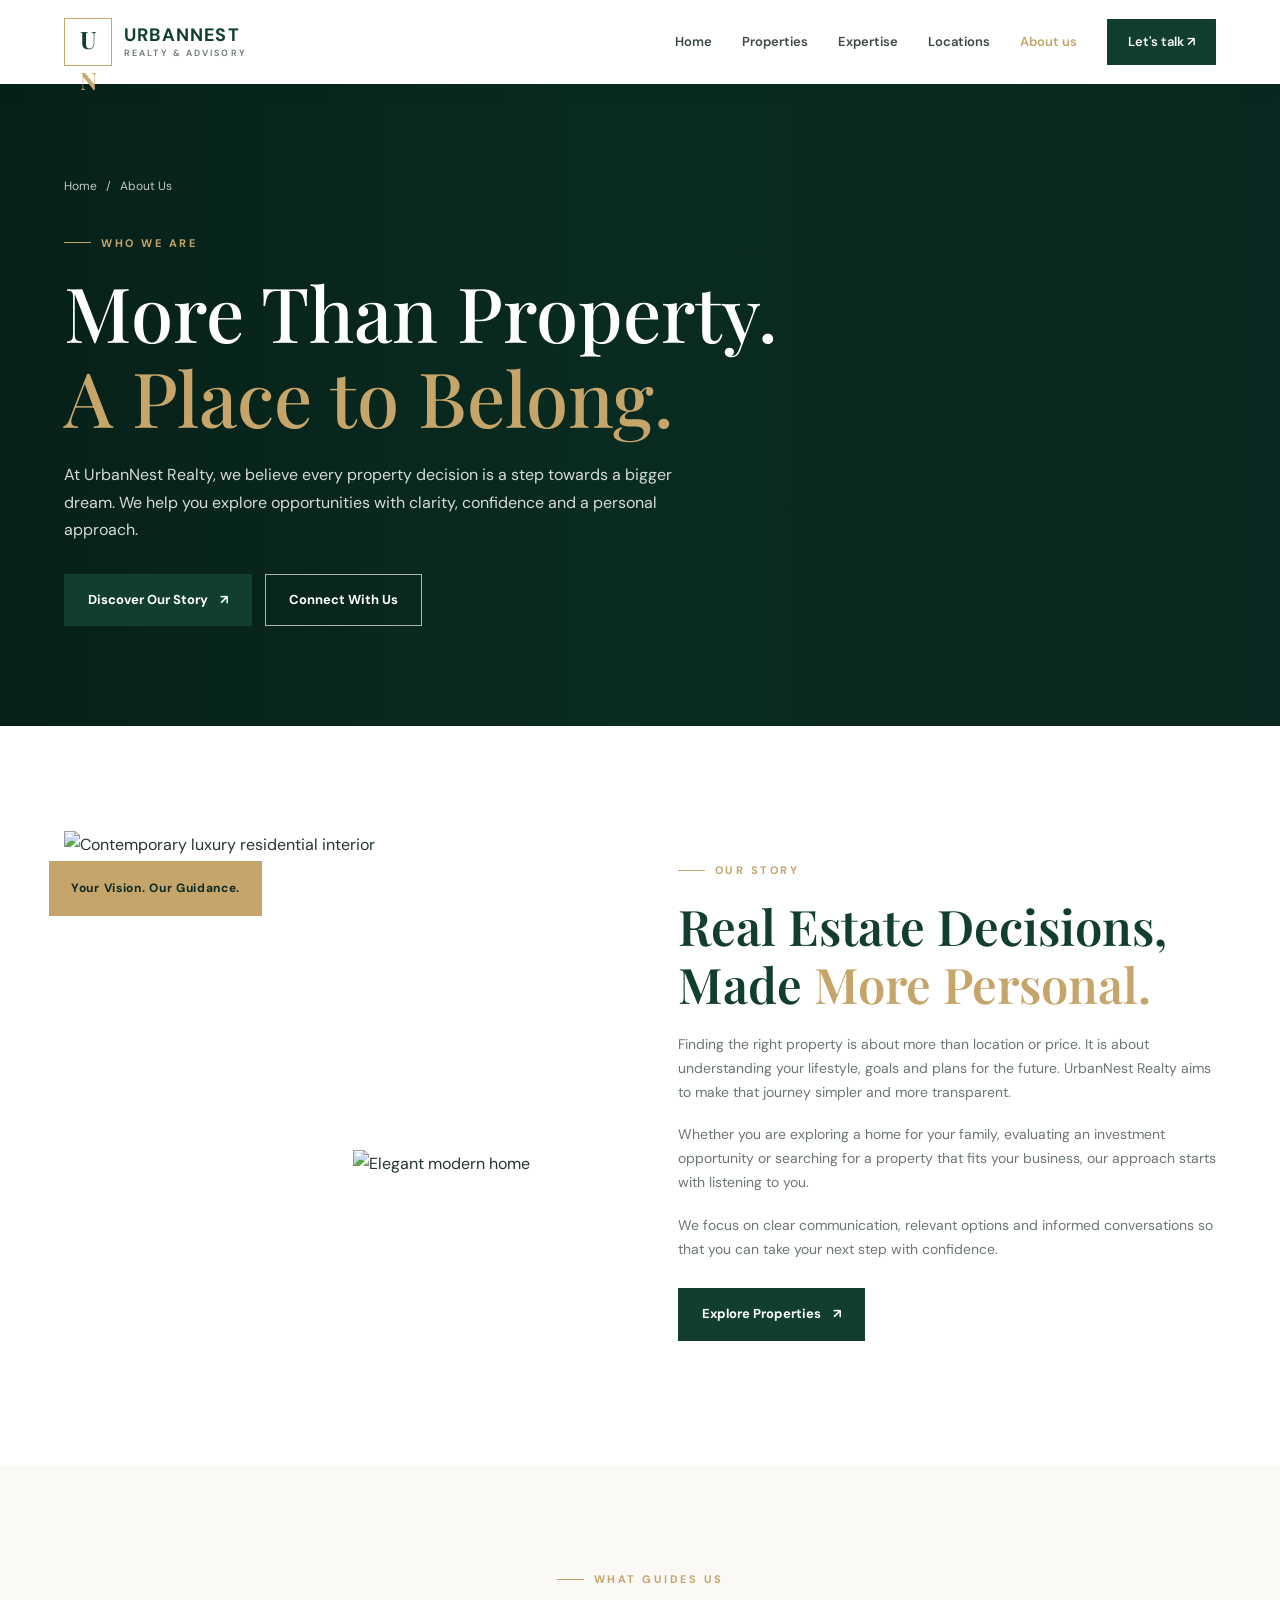
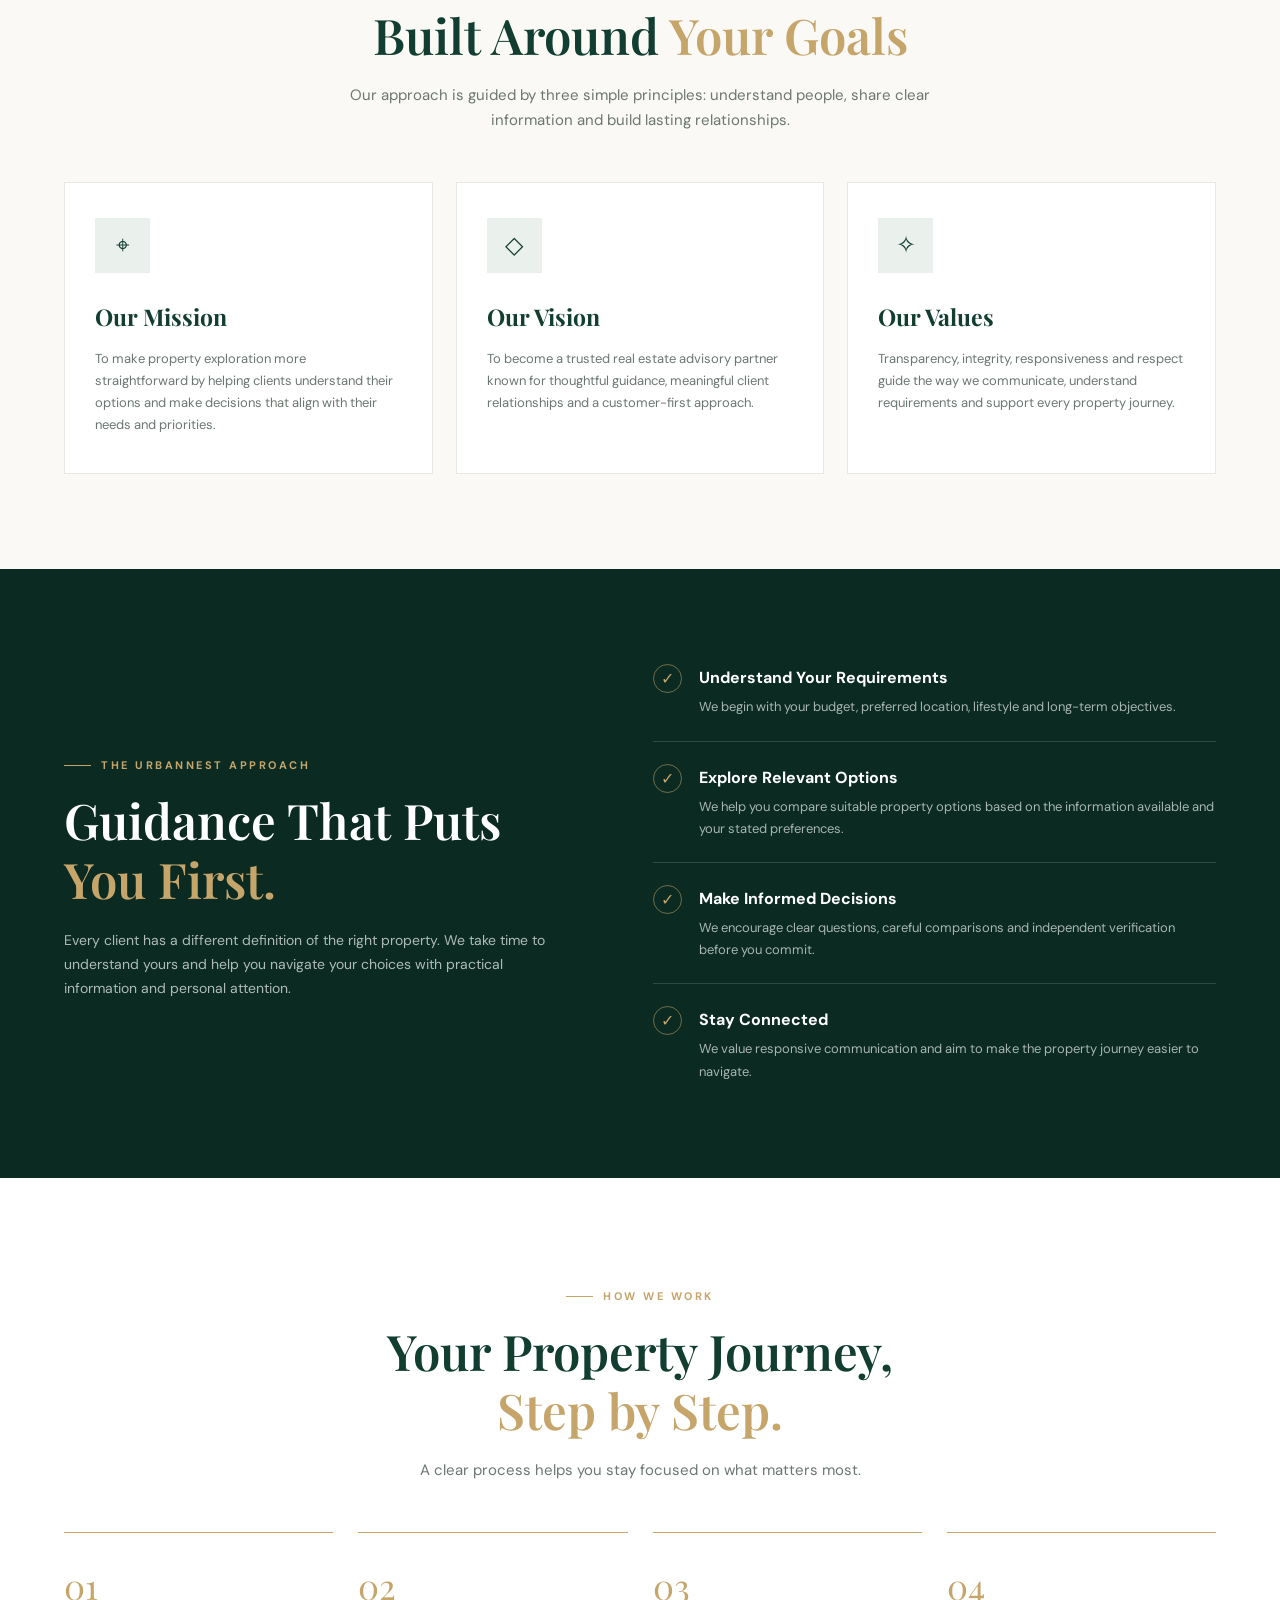
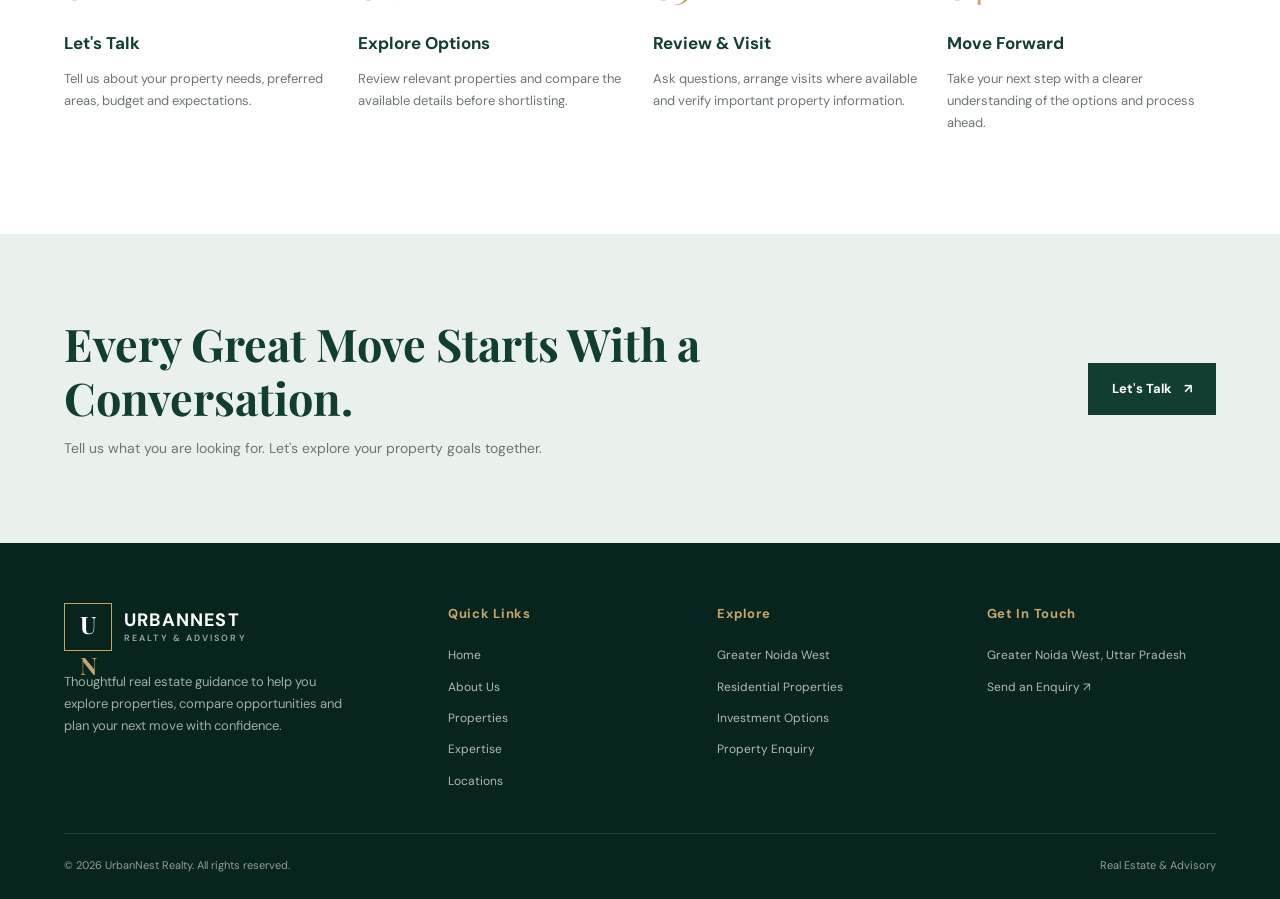
==== about.html @ 60eda549 "Initial commit" ====
<!DOCTYPE html>
<html lang="en">
<head>
  <meta charset="UTF-8">
  <meta name="viewport" content="width=device-width, initial-scale=1.0">
  <meta name="description" content="Discover UrbanNest Realty, your real estate and property advisory partner in Greater Noida West and nearby locations.">
  <title>About Us | UrbanNest Realty</title>

  <link rel="preconnect" href="https://fonts.googleapis.com">
  <link rel="preconnect" href="https://fonts.gstatic.com" crossorigin>
  <link href="https://fonts.googleapis.com/css2?family=DM+Sans:wght@400;500;600;700&family=Playfair+Display:wght@500;600;700&display=swap" rel="stylesheet">

  <style>
    :root {
      --green: #123e32;
      --green-dark: #0a2a22;
      --green-light: #eaf1ed;
      --gold: #c6a56b;
      --cream: #faf9f5;
      --white: #fff;
      --text: #25352f;
      --muted: #6c7771;
      --border: #e6e8e2;
    }

    * {
      margin: 0;
      padding: 0;
      box-sizing: border-box;
    }

    html {
      scroll-behavior: smooth;
      scroll-padding-top: 90px;
    }

    body {
      font-family: "DM Sans", sans-serif;
      color: var(--text);
      background: var(--white);
      line-height: 1.7;
    }

    a {
      color: inherit;
      text-decoration: none;
    }

    button {
      font: inherit;
    }

    img {
      display: block;
      width: 100%;
      object-fit: cover;
    }

    .container {
      width: min(1180px, 90%);
      margin: auto;
    }

    /* NAVBAR */
    .header {
      height: 84px;
      padding: 0 5%;
      display: flex;
      justify-content: space-between;
      align-items: center;
      background: var(--white);
      position: sticky;
      top: 0;
      z-index: 1000;
      box-shadow: 0 3px 22px rgba(12, 39, 30, 0.06);
    }

    .brand {
      display: flex;
      align-items: center;
      gap: 12px;
      flex-shrink: 0;
    }

    .brand-symbol {
      width: 48px;
      height: 48px;
      display: grid;
      place-items: center;
      border: 1.5px solid var(--gold);
      color: var(--green);
      font-family: "Playfair Display", serif;
      font-size: 24px;
      font-weight: 700;
      position: relative;
    }

    .brand-symbol span {
      color: var(--gold);
    }

    .brand-name {
      color: var(--green);
      font-weight: 700;
      font-size: 18px;
      letter-spacing: 1.2px;
      line-height: 1.3;
    }

    .brand-name small {
      display: block;
      font-size: 9px;
      letter-spacing: 2.1px;
      font-weight: 600;
      color: var(--muted);
    }

    .nav {
      display: flex;
      align-items: center;
      gap: 30px;
    }

    .nav > a {
      font-size: 13px;
      font-weight: 600;
      color: #3c4943;
      transition: color .25s ease;
    }

    .nav > a:hover,
    .nav > a.active {
      color: var(--gold);
    }

    .nav .nav-cta {
      background: var(--green);
      color: var(--white);
      padding: 12px 21px;
      transition: background .25s ease;
    }

    .nav .nav-cta:hover {
      background: var(--green-dark);
      color: var(--white);
    }

    .menu-toggle {
      display: none;
      border: 0;
      background: none;
      color: var(--green);
      font-size: 28px;
      cursor: pointer;
    }

    /* COMMON */
    .eyebrow {
      display: inline-flex;
      align-items: center;
      gap: 10px;
      color: var(--gold);
      font-size: 11px;
      letter-spacing: 2.5px;
      font-weight: 700;
      text-transform: uppercase;
      margin-bottom: 17px;
    }

    .eyebrow::before {
      content: "";
      width: 27px;
      height: 1px;
      background: var(--gold);
    }

    .section-heading {
      font-family: "Playfair Display", serif;
      font-size: clamp(32px, 4vw, 49px);
      line-height: 1.2;
      font-weight: 600;
      color: var(--green);
    }

    .section-description {
      color: var(--muted);
      font-size: 15px;
      max-width: 610px;
      margin-top: 18px;
    }

    .gold-text {
      color: var(--gold);
    }

    .btn {
      display: inline-flex;
      justify-content: center;
      align-items: center;
      gap: 12px;
      padding: 14px 23px;
      background: var(--green);
      color: var(--white);
      font-size: 13px;
      font-weight: 700;
      border: 1px solid var(--green);
      transition: .25s ease;
    }

    .btn:hover {
      background: var(--green-dark);
      transform: translateY(-2px);
    }

    .btn-outline {
      background: transparent;
      color: var(--white);
      border-color: rgba(255,255,255,.65);
    }

    .btn-outline:hover {
      background: var(--white);
      color: var(--green);
    }

    /* HERO */
    .about-hero {
      min-height: 490px;
      display: flex;
      align-items: center;
      position: relative;
      isolation: isolate;
      color: var(--white);
      background: var(--green-dark);
      overflow: hidden;
    }

    .about-hero::before {
      content: "";
      position: absolute;
      inset: 0;
      z-index: -2;
      background-image: url("https://images.unsplash.com/photo-1600607687939-ce8a6c25118c?auto=format&fit=crop&w=2000&q=85");
      background-position: center 52%;
      background-size: cover;
    }

    .about-hero::after {
      content: "";
      position: absolute;
      inset: 0;
      z-index: -1;
      background: linear-gradient(90deg, rgba(6,32,24,.94), rgba(9,43,32,.76) 48%, rgba(8,34,27,.27));
    }

    .hero-content {
      padding: 92px 0 100px;
      max-width: 760px;
    }

    .breadcrumbs {
      color: rgba(255,255,255,.75);
      font-size: 12px;
      margin-bottom: 28px;
    }

    .breadcrumbs a:hover {
      color: var(--gold);
    }

    .hero-content h1 {
      font-family: "Playfair Display", serif;
      font-size: clamp(43px, 6.3vw, 76px);
      line-height: 1.12;
      font-weight: 500;
      margin-bottom: 22px;
    }

    .hero-content p {
      max-width: 610px;
      color: rgba(255,255,255,.83);
      font-size: 16px;
      margin-bottom: 31px;
    }

    .hero-buttons {
      display: flex;
      flex-wrap: wrap;
      gap: 13px;
    }

    /* INTRO */
    .intro-section {
      padding: 105px 0;
    }

    .intro-grid {
      display: grid;
      grid-template-columns: 1fr 1fr;
      align-items: center;
      gap: 75px;
    }

    .intro-images {
      position: relative;
      padding: 0 38px 40px 0;
    }

    .intro-main-image {
      height: 490px;
      object-fit: cover;
    }

    .intro-small-image {
      position: absolute;
      right: 0;
      bottom: 0;
      width: 48%;
      height: 220px;
      border: 9px solid var(--white);
      object-fit: cover;
    }

    .image-label {
      position: absolute;
      top: 30px;
      left: -15px;
      padding: 17px 22px;
      background: var(--gold);
      color: var(--green-dark);
      font-size: 12px;
      font-weight: 700;
      letter-spacing: .7px;
    }

    .intro-copy p {
      margin-top: 19px;
      font-size: 14px;
      color: var(--muted);
    }

    .intro-copy .btn {
      margin-top: 27px;
    }

    /* VALUES */
    .values-section {
      padding: 95px 0;
      background: var(--cream);
    }

    .center-heading {
      text-align: center;
      max-width: 700px;
      margin: 0 auto 48px;
    }

    .center-heading .section-description {
      margin-left: auto;
      margin-right: auto;
    }

    .values-grid {
      display: grid;
      grid-template-columns: repeat(3, 1fr);
      gap: 23px;
    }

    .value-card {
      padding: 35px 30px 37px;
      background: var(--white);
      border: 1px solid var(--border);
      transition: transform .3s, box-shadow .3s;
    }

    .value-card:hover {
      transform: translateY(-6px);
      box-shadow: 0 15px 35px rgba(15,54,39,.08);
    }

    .value-icon {
      width: 55px;
      height: 55px;
      display: grid;
      place-items: center;
      background: var(--green-light);
      color: var(--green);
      font-size: 24px;
      margin-bottom: 24px;
    }

    .value-card h3 {
      font-family: "Playfair Display", serif;
      font-size: 23px;
      color: var(--green);
      margin-bottom: 12px;
    }

    .value-card p {
      color: var(--muted);
      font-size: 13px;
    }

    /* DARK FEATURE */
    .promise-section {
      background: var(--green-dark);
      color: var(--white);
      padding: 95px 0;
    }

    .promise-grid {
      display: grid;
      grid-template-columns: .95fr 1.05fr;
      gap: 80px;
      align-items: center;
    }

    .promise-copy .section-heading {
      color: var(--white);
    }

    .promise-copy > p {
      color: rgba(255,255,255,.68);
      font-size: 14px;
      margin-top: 20px;
    }

    .promise-list {
      display: grid;
      gap: 22px;
    }

    .promise-item {
      display: flex;
      align-items: flex-start;
      gap: 17px;
      padding-bottom: 22px;
      border-bottom: 1px solid rgba(255,255,255,.15);
    }

    .promise-item:last-child {
      border-bottom: 0;
      padding-bottom: 0;
    }

    .check {
      flex-shrink: 0;
      width: 29px;
      height: 29px;
      display: grid;
      place-items: center;
      color: var(--gold);
      border: 1px solid rgba(198,165,107,.55);
      border-radius: 50%;
    }

    .promise-item h3 {
      font-size: 16px;
      margin-bottom: 5px;
    }

    .promise-item p {
      font-size: 13px;
      color: rgba(255,255,255,.65);
    }

    /* PROCESS */
    .process-section {
      padding: 100px 0;
    }

    .process-grid {
      display: grid;
      grid-template-columns: repeat(4, 1fr);
      gap: 25px;
      margin-top: 45px;
    }

    .process-card {
      padding-top: 23px;
      border-top: 1px solid var(--gold);
    }

    .process-number {
      font-family: "Playfair Display", serif;
      font-size: 35px;
      color: var(--gold);
      margin-bottom: 14px;
    }

    .process-card h3 {
      color: var(--green);
      font-size: 17px;
      margin-bottom: 10px;
    }

    .process-card p {
      color: var(--muted);
      font-size: 13px;
    }

    /* CTA */
    .contact-cta {
      padding: 82px 0;
      background: var(--green-light);
    }

    .cta-inner {
      display: flex;
      justify-content: space-between;
      align-items: center;
      gap: 35px;
    }

    .cta-inner h2 {
      font-family: "Playfair Display", serif;
      color: var(--green);
      font-size: clamp(30px, 4vw, 45px);
      line-height: 1.2;
      max-width: 680px;
    }

    .cta-inner p {
      margin-top: 13px;
      font-size: 14px;
      color: var(--muted);
    }

    .cta-inner .btn {
      flex-shrink: 0;
    }

    /* FOOTER */
    .footer {
      padding: 60px 0 24px;
      background: #08251d;
      color: var(--white);
    }

    .footer-grid {
      display: grid;
      grid-template-columns: 1.5fr 1fr 1fr 1fr;
      gap: 40px;
      padding-bottom: 42px;
    }

    .footer .brand-name {
      color: var(--white);
    }

    .footer .brand-name small {
      color: rgba(255,255,255,.6);
    }

    .footer-about {
      margin-top: 20px;
      max-width: 290px;
      color: rgba(255,255,255,.62);
      font-size: 13px;
    }

    .footer h3 {
      color: var(--gold);
      font-size: 13px;
      margin-bottom: 20px;
      letter-spacing: .7px;
    }

    .footer-links {
      display: grid;
      gap: 11px;
    }

    .footer-links a,
    .footer-links p {
      color: rgba(255,255,255,.68);
      font-size: 12px;
      overflow-wrap: anywhere;
    }

    .footer-links a:hover {
      color: var(--gold);
    }

    .footer-bottom {
      display: flex;
      justify-content: space-between;
      gap: 20px;
      padding-top: 22px;
      border-top: 1px solid rgba(255,255,255,.13);
      color: rgba(255,255,255,.55);
      font-size: 11px;
    }

    /* RESPONSIVE */
    @media (max-width: 1000px) {
      .nav {
        gap: 17px;
      }

      .nav > a {
        font-size: 12px;
      }

      .intro-grid,
      .promise-grid {
        gap: 40px;
      }

      .footer-grid {
        grid-template-columns: repeat(2, 1fr);
      }
    }

    @media (max-width: 760px) {
      .header {
        height: 74px;
        padding: 0 5%;
      }

      .brand-symbol {
        width: 42px;
        height: 42px;
        font-size: 21px;
      }

      .brand-name {
        font-size: 15px;
      }

      .brand-name small {
        font-size: 8px;
        letter-spacing: 1.5px;
      }

      .menu-toggle {
        display: block;
      }

      .nav {
        position: absolute;
        top: 74px;
        left: 0;
        right: 0;
        display: none;
        flex-direction: column;
        align-items: stretch;
        gap: 0;
        padding: 12px 5% 22px;
        background: var(--white);
        box-shadow: 0 12px 20px rgba(0,0,0,.08);
      }

      .nav.open {
        display: flex;
      }

      .nav > a {
        padding: 13px 5px;
        font-size: 14px;
        border-bottom: 1px solid var(--border);
      }

      .nav .nav-cta {
        text-align: center;
        margin-top: 13px;
        border: 0;
      }

      .about-hero {
        min-height: 440px;
      }

      .hero-content {
        padding: 75px 0;
      }

      .hero-content p {
        font-size: 14px;
      }

      .intro-section,
      .values-section,
      .process-section {
        padding: 70px 0;
      }

      .intro-grid,
      .promise-grid {
        grid-template-columns: 1fr;
      }

      .intro-grid {
        gap: 42px;
      }

      .intro-images {
        padding-left: 15px;
      }

      .intro-main-image {
        height: 370px;
      }

      .intro-small-image {
        height: 155px;
        border-width: 6px;
      }

      .image-label {
        left: 0;
      }

      .values-grid {
        grid-template-columns: 1fr;
      }

      .value-card {
        padding: 28px;
      }

      .promise-section {
        padding: 70px 0;
      }

      .promise-grid {
        gap: 40px;
      }

      .process-grid {
        grid-template-columns: repeat(2, 1fr);
        gap: 32px 20px;
      }

      .contact-cta {
        padding: 65px 0;
      }

      .cta-inner {
        align-items: flex-start;
        flex-direction: column;
      }

      .footer-grid {
        gap: 35px 22px;
      }
    }

    @media (max-width: 450px) {
      .container {
        width: 90%;
      }

      .hero-content h1 {
        font-size: 43px;
      }

      .hero-buttons {
        flex-direction: column;
        align-items: stretch;
      }

      .process-grid {
        grid-template-columns: 1fr;
      }

      .footer-grid {
        grid-template-columns: 1fr;
      }

      .footer-bottom {
        flex-direction: column;
      }
    }
  </style>
</head>

<body>

  <!-- NAVBAR -->
  <header class="header">
    <a href="index.html#home" class="brand" aria-label="UrbanNest Realty home">
      <span class="brand-symbol">U<span>N</span></span>
      <span class="brand-name">
        URBANNEST
        <small>REALTY &amp; ADVISORY</small>
      </span>
    </a>

    <button class="menu-toggle" id="menuToggle"
      aria-label="Toggle navigation"
      aria-expanded="false"
      aria-controls="nav">☰</button>

    <nav class="nav" id="nav">
      <a href="index.html#home">Home</a>
      <a href="properties.html">Properties</a>
      <a href="expertise.html">Expertise</a>
      <a href="locations.html">Locations</a>
      <a href="about.html" class="active">About us</a>
      <a class="nav-cta" href="index.html#contact">Let's talk ↗</a>
    </nav>
  </header>

  <main>
    <!-- HERO -->
    <section class="about-hero">
      <div class="container">
        <div class="hero-content">
          <div class="breadcrumbs">
            <a href="index.html">Home</a> &nbsp; / &nbsp; About Us
          </div>

          <span class="eyebrow">Who We Are</span>

          <h1>More Than Property.<br>
            <span class="gold-text">A Place to Belong.</span>
          </h1>

          <p>
            At UrbanNest Realty, we believe every property decision is
            a step towards a bigger dream. We help you explore opportunities
            with clarity, confidence and a personal approach.
          </p>

          <div class="hero-buttons">
            <a href="#our-story" class="btn">
              Discover Our Story <span>↗</span>
            </a>
            <a href="index.html#contact" class="btn btn-outline">
              Connect With Us
            </a>
          </div>
        </div>
      </div>
    </section>

    <!-- ABOUT INTRO -->
    <section class="intro-section" id="our-story">
      <div class="container intro-grid">
        <div class="intro-images">
          <img class="intro-main-image"
            src="https://images.unsplash.com/photo-1600607687920-4e2a09cf159d?auto=format&fit=crop&w=1000&q=85"
            alt="Contemporary luxury residential interior"
            loading="lazy">

          <img class="intro-small-image"
            src="https://images.unsplash.com/photo-1600566753086-00f18fb6b3ea?auto=format&fit=crop&w=650&q=85"
            alt="Elegant modern home"
            loading="lazy">

          <div class="image-label">Your Vision. Our Guidance.</div>
        </div>

        <div class="intro-copy">
          <span class="eyebrow">Our Story</span>
          <h2 class="section-heading">
            Real Estate Decisions,<br>
            Made <span class="gold-text">More Personal.</span>
          </h2>

          <p>
            Finding the right property is about more than location or price.
            It is about understanding your lifestyle, goals and plans for the
            future. UrbanNest Realty aims to make that journey simpler and
            more transparent.
          </p>

          <p>
            Whether you are exploring a home for your family, evaluating an
            investment opportunity or searching for a property that fits your
            business, our approach starts with listening to you.
          </p>

          <p>
            We focus on clear communication, relevant options and informed
            conversations so that you can take your next step with confidence.
          </p>

          <a href="properties.html" class="btn">
            Explore Properties <span>↗</span>
          </a>
        </div>
      </div>
    </section>

    <!-- MISSION / VISION / VALUES -->
    <section class="values-section">
      <div class="container">
        <div class="center-heading">
          <span class="eyebrow">What Guides Us</span>
          <h2 class="section-heading">
            Built Around <span class="gold-text">Your Goals</span>
          </h2>
          <p class="section-description">
            Our approach is guided by three simple principles: understand
            people, share clear information and build lasting relationships.
          </p>
        </div>

        <div class="values-grid">
          <article class="value-card">
            <div class="value-icon">⌖</div>
            <h3>Our Mission</h3>
            <p>
              To make property exploration more straightforward by helping
              clients understand their options and make decisions that align
              with their needs and priorities.
            </p>
          </article>

          <article class="value-card">
            <div class="value-icon">◇</div>
            <h3>Our Vision</h3>
            <p>
              To become a trusted real estate advisory partner known for
              thoughtful guidance, meaningful client relationships and
              a customer-first approach.
            </p>
          </article>

          <article class="value-card">
            <div class="value-icon">✧</div>
            <h3>Our Values</h3>
            <p>
              Transparency, integrity, responsiveness and respect guide
              the way we communicate, understand requirements and support
              every property journey.
            </p>
          </article>
        </div>
      </div>
    </section>

    <!-- OUR PROMISE -->
    <section class="promise-section">
      <div class="container promise-grid">
        <div class="promise-copy">
          <span class="eyebrow">The UrbanNest Approach</span>
          <h2 class="section-heading">
            Guidance That Puts <span class="gold-text">You First.</span>
          </h2>
          <p>
            Every client has a different definition of the right property.
            We take time to understand yours and help you navigate your
            choices with practical information and personal attention.
          </p>
        </div>

        <div class="promise-list">
          <div class="promise-item">
            <div class="check">✓</div>
            <div>
              <h3>Understand Your Requirements</h3>
              <p>
                We begin with your budget, preferred location, lifestyle
                and long-term objectives.
              </p>
            </div>
          </div>

          <div class="promise-item">
            <div class="check">✓</div>
            <div>
              <h3>Explore Relevant Options</h3>
              <p>
                We help you compare suitable property options based on
                the information available and your stated preferences.
              </p>
            </div>
          </div>

          <div class="promise-item">
            <div class="check">✓</div>
            <div>
              <h3>Make Informed Decisions</h3>
              <p>
                We encourage clear questions, careful comparisons and
                independent verification before you commit.
              </p>
            </div>
          </div>

          <div class="promise-item">
            <div class="check">✓</div>
            <div>
              <h3>Stay Connected</h3>
              <p>
                We value responsive communication and aim to make
                the property journey easier to navigate.
              </p>
            </div>
          </div>
        </div>
      </div>
    </section>

    <!-- OUR PROCESS -->
    <section class="process-section">
      <div class="container">
        <div class="center-heading">
          <span class="eyebrow">How We Work</span>
          <h2 class="section-heading">
            Your Property Journey,<br>
            <span class="gold-text">Step by Step.</span>
          </h2>
          <p class="section-description">
            A clear process helps you stay focused on what matters most.
          </p>
        </div>

        <div class="process-grid">
          <article class="process-card">
            <div class="process-number">01</div>
            <h3>Let's Talk</h3>
            <p>
              Tell us about your property needs, preferred areas,
              budget and expectations.
            </p>
          </article>

          <article class="process-card">
            <div class="process-number">02</div>
            <h3>Explore Options</h3>
            <p>
              Review relevant properties and compare the available
              details before shortlisting.
            </p>
          </article>

          <article class="process-card">
            <div class="process-number">03</div>
            <h3>Review &amp; Visit</h3>
            <p>
              Ask questions, arrange visits where available and verify
              important property information.
            </p>
          </article>

          <article class="process-card">
            <div class="process-number">04</div>
            <h3>Move Forward</h3>
            <p>
              Take your next step with a clearer understanding of the
              options and process ahead.
            </p>
          </article>
        </div>
      </div>
    </section>

    <!-- CONTACT CTA -->
    <section class="contact-cta">
      <div class="container cta-inner">
        <div>
          <h2>Every Great Move Starts With a Conversation.</h2>
          <p>
            Tell us what you are looking for. Let's explore your property
            goals together.
          </p>
        </div>

        <a href="index.html#contact" class="btn">
          Let's Talk <span>↗</span>
        </a>
      </div>
    </section>
  </main>

  <!-- FOOTER -->
  <footer class="footer">
    <div class="container">
      <div class="footer-grid">
        <div>
          <a href="index.html#home" class="brand">
            <span class="brand-symbol" style="color:#fff;">U<span>N</span></span>
            <span class="brand-name">
              URBANNEST
              <small>REALTY &amp; ADVISORY</small>
            </span>
          </a>

          <p class="footer-about">
            Thoughtful real estate guidance to help you explore properties,
            compare opportunities and plan your next move with confidence.
          </p>
        </div>

        <div>
          <h3>Quick Links</h3>
          <div class="footer-links">
            <a href="index.html#home">Home</a>
            <a href="about.html">About Us</a>
            <a href="properties.html">Properties</a>
            <a href="expertise.html">Expertise</a>
            <a href="locations.html">Locations</a>
          </div>
        </div>

        <div>
          <h3>Explore</h3>
          <div class="footer-links">
            <a href="locations.html">Greater Noida West</a>
            <a href="properties.html">Residential Properties</a>
            <a href="properties.html">Investment Options</a>
            <a href="index.html#contact">Property Enquiry</a>
          </div>
        </div>

        <div>
          <h3>Get In Touch</h3>
          <div class="footer-links">
            <p>Greater Noida West, Uttar Pradesh</p>
            <a href="index.html#contact">Send an Enquiry ↗</a>
          </div>
        </div>
      </div>

      <div class="footer-bottom">
        <p>© <span id="year"></span> UrbanNest Realty. All rights reserved.</p>
        <p>Real Estate &amp; Advisory</p>
      </div>
    </div>
  </footer>

  <script>
    // Mobile navigation
    const menuToggle = document.getElementById("menuToggle");
    const nav = document.getElementById("nav");

    menuToggle.addEventListener("click", function () {
      const isOpen = nav.classList.toggle("open");
      menuToggle.setAttribute("aria-expanded", String(isOpen));
      menuToggle.textContent = isOpen ? "✕" : "☰";
    });

    // Close menu after selecting a link
    nav.querySelectorAll("a").forEach(function (link) {
      link.addEventListener("click", function () {
        nav.classList.remove("open");
        menuToggle.setAttribute("aria-expanded", "false");
        menuToggle.textContent = "☰";
      });
    });

    // Current year
    document.getElementById("year").textContent = new Date().getFullYear();
  </script>

</body>
</html>
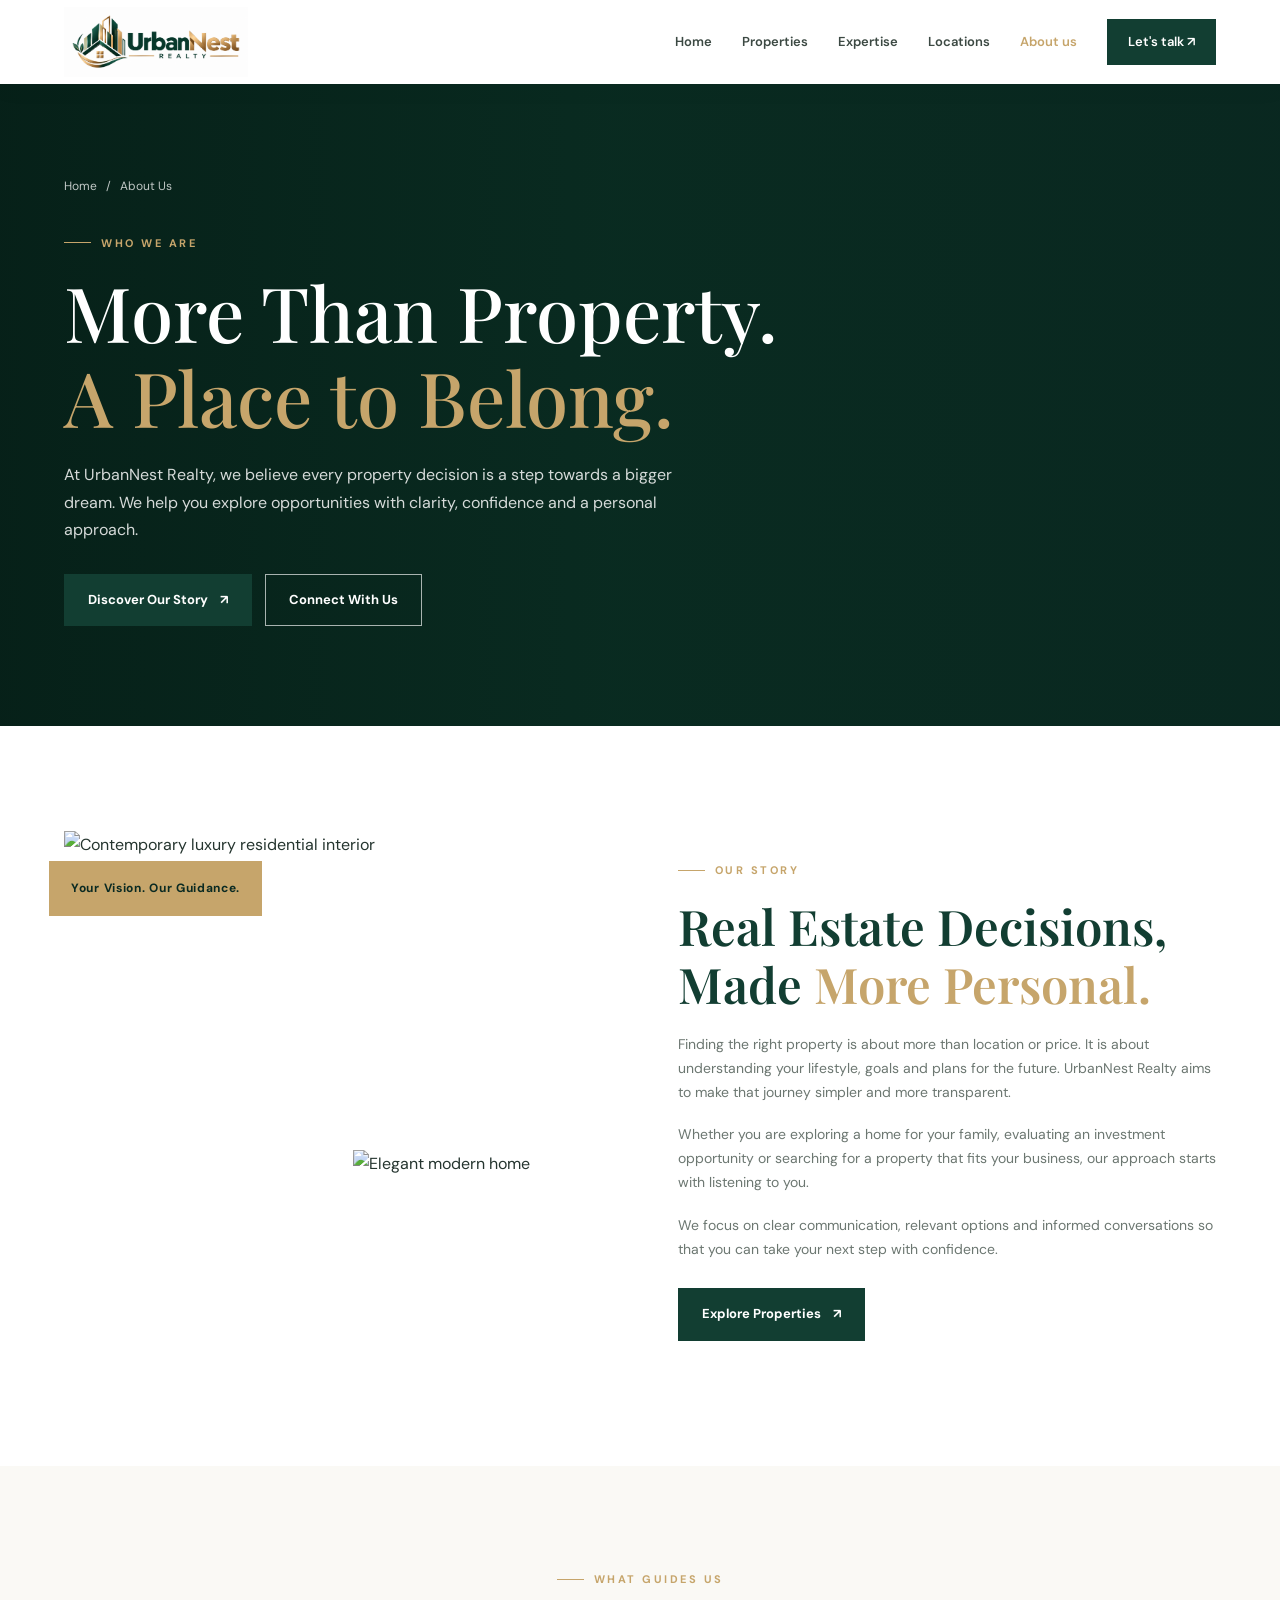
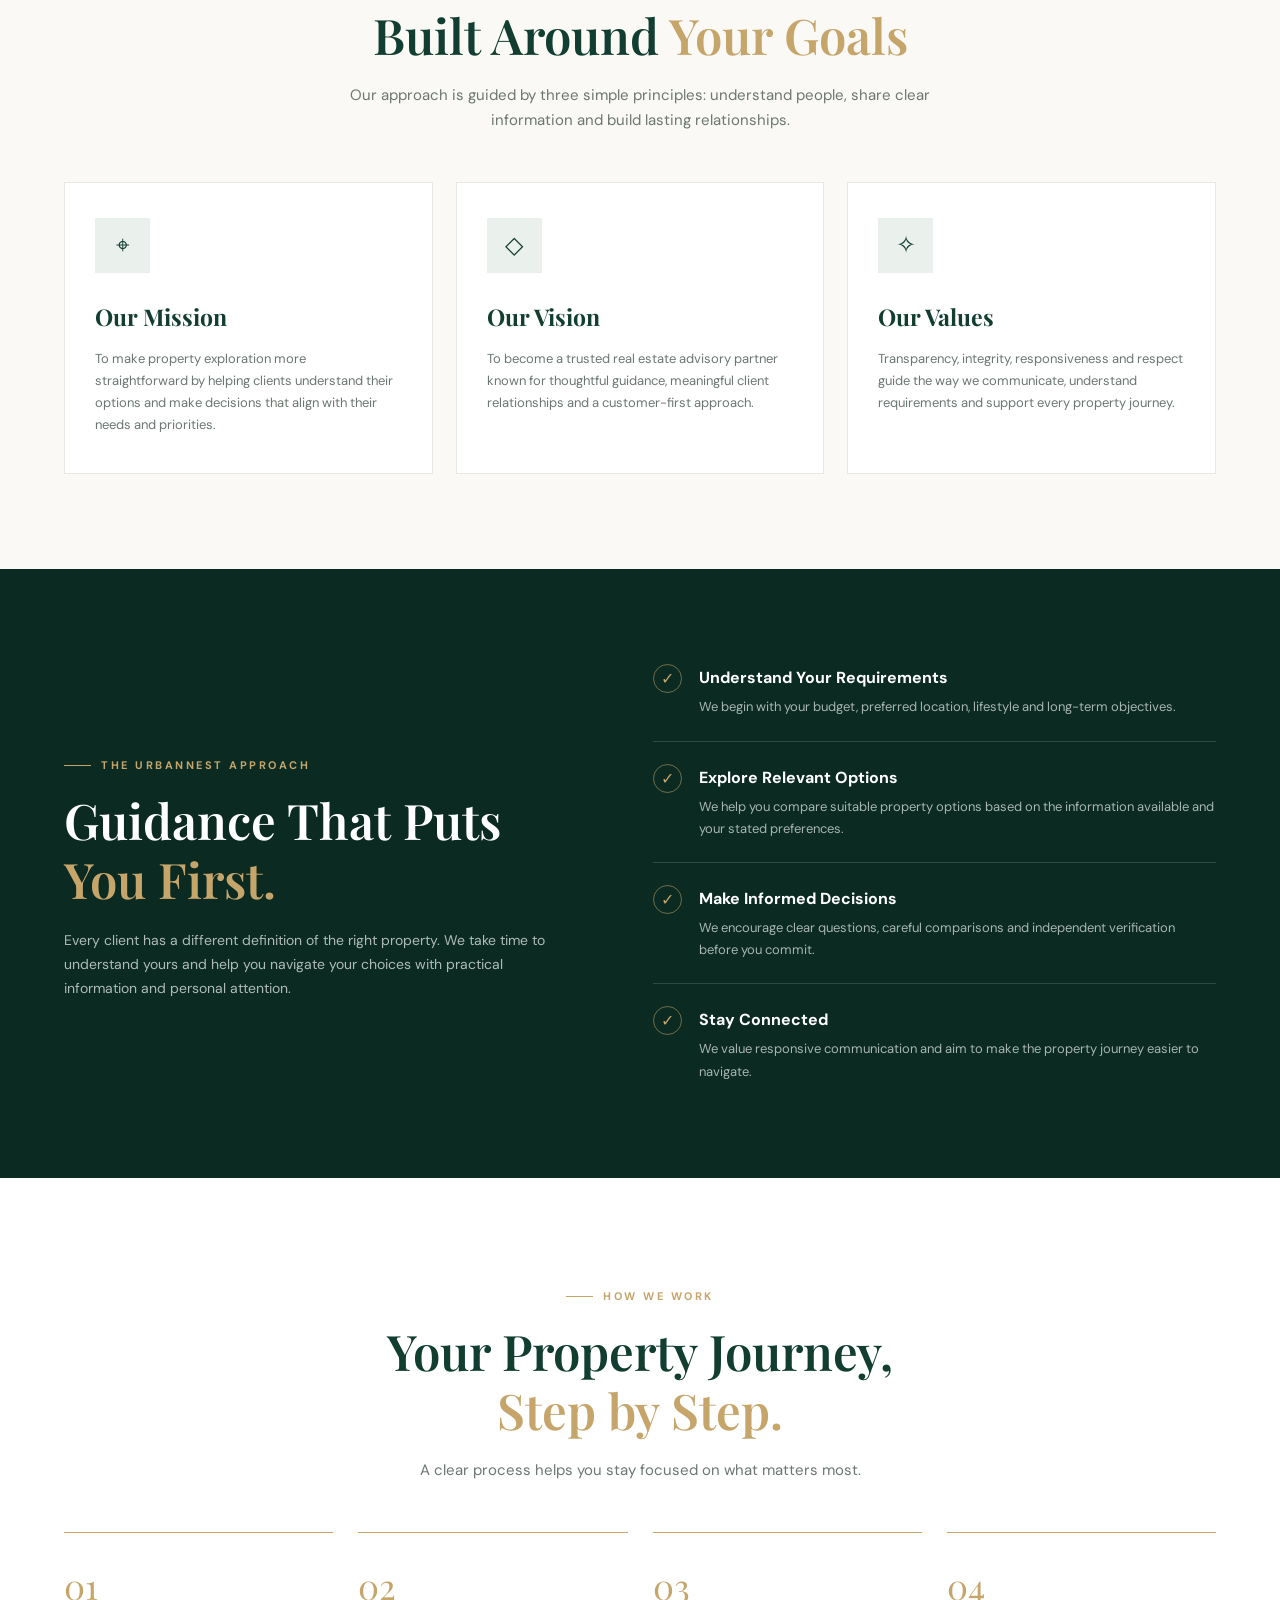
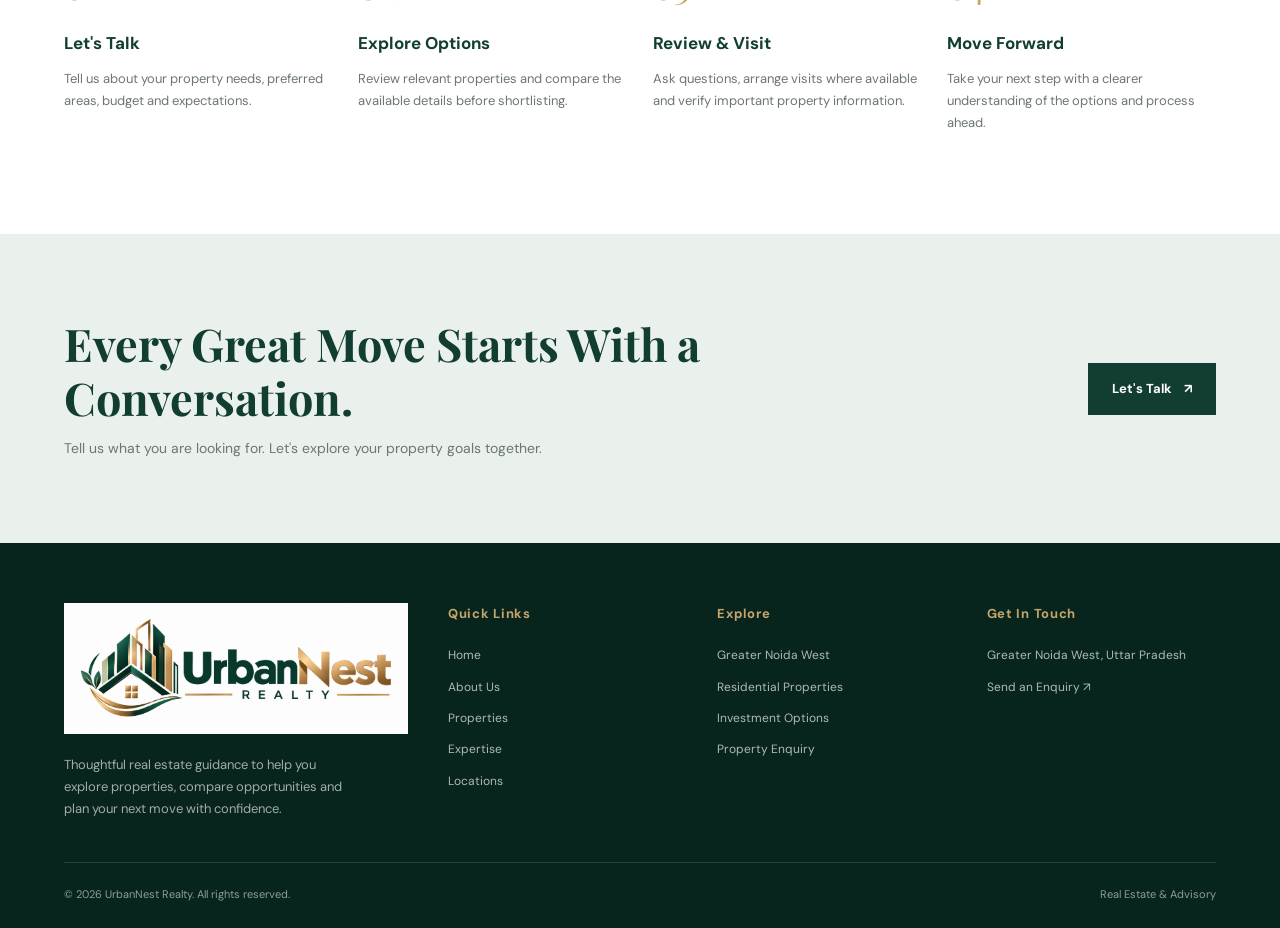
==== commit fe35152a: "update website" ====
--- a/about.html
+++ b/about.html
@@ -773,6 +773,58 @@
         flex-direction: column;
       }
     }
+    
+/* FINAL FIX: Expertise page oversized logo */
+header.header > a.brand {
+  width: 210px !important;
+  min-width: 210px !important;
+  max-width: 210px !important;
+  height: 70px !important;
+  min-height: 70px !important;
+  max-height: 70px !important;
+  display: flex !important;
+  flex: 0 0 210px !important;
+  align-items: center !important;
+  justify-content: flex-start !important;
+  overflow: hidden !important;
+  padding: 0 !important;
+  margin: 0 !important;
+  box-sizing: border-box !important;
+}
+
+header.header > a.brand > img.brand-logo {
+  width: 210px !important;
+  min-width: 0 !important;
+  max-width: 210px !important;
+  height: 70px !important;
+  min-height: 0 !important;
+  max-height: 70px !important;
+  object-fit: contain !important;
+  object-position: left center !important;
+  display: block !important;
+  position: static !important;
+  transform: none !important;
+  margin: 0 !important;
+}
+
+@media (max-width: 768px) {
+  header.header > a.brand {
+    width: 155px !important;
+    min-width: 155px !important;
+    max-width: 155px !important;
+    height: 52px !important;
+    max-height: 52px !important;
+    flex-basis: 155px !important;
+  }
+
+  header.header > a.brand > img.brand-logo {
+    width: 155px !important;
+    max-width: 155px !important;
+    height: 52px !important;
+    max-height: 52px !important;
+  }
+}
+
   </style>
 </head>
 
@@ -780,13 +832,9 @@
 
   <!-- NAVBAR -->
   <header class="header">
-    <a href="index.html#home" class="brand" aria-label="UrbanNest Realty home">
-      <span class="brand-symbol">U<span>N</span></span>
-      <span class="brand-name">
-        URBANNEST
-        <small>REALTY &amp; ADVISORY</small>
-      </span>
-    </a>
+  <a href="index.html#home" class="brand" aria-label="UrbanNest Realty Home">
+  <img src="urbannest-logo.png" alt="UrbanNest Realty " class="brand-logo">
+</a>
 
     <button class="menu-toggle" id="menuToggle"
       aria-label="Toggle navigation"
@@ -1073,13 +1121,9 @@
     <div class="container">
       <div class="footer-grid">
         <div>
-          <a href="index.html#home" class="brand">
-            <span class="brand-symbol" style="color:#fff;">U<span>N</span></span>
-            <span class="brand-name">
-              URBANNEST
-              <small>REALTY &amp; ADVISORY</small>
-            </span>
-          </a>
+           <a href="index.html#home" class="brand" aria-label="UrbanNest Realty Home">
+  <img src="urbannest-logo.png" alt="UrbanNest Realty " class="brand-logo">
+</a>
 
           <p class="footer-about">
             Thoughtful real estate guidance to help you explore properties,
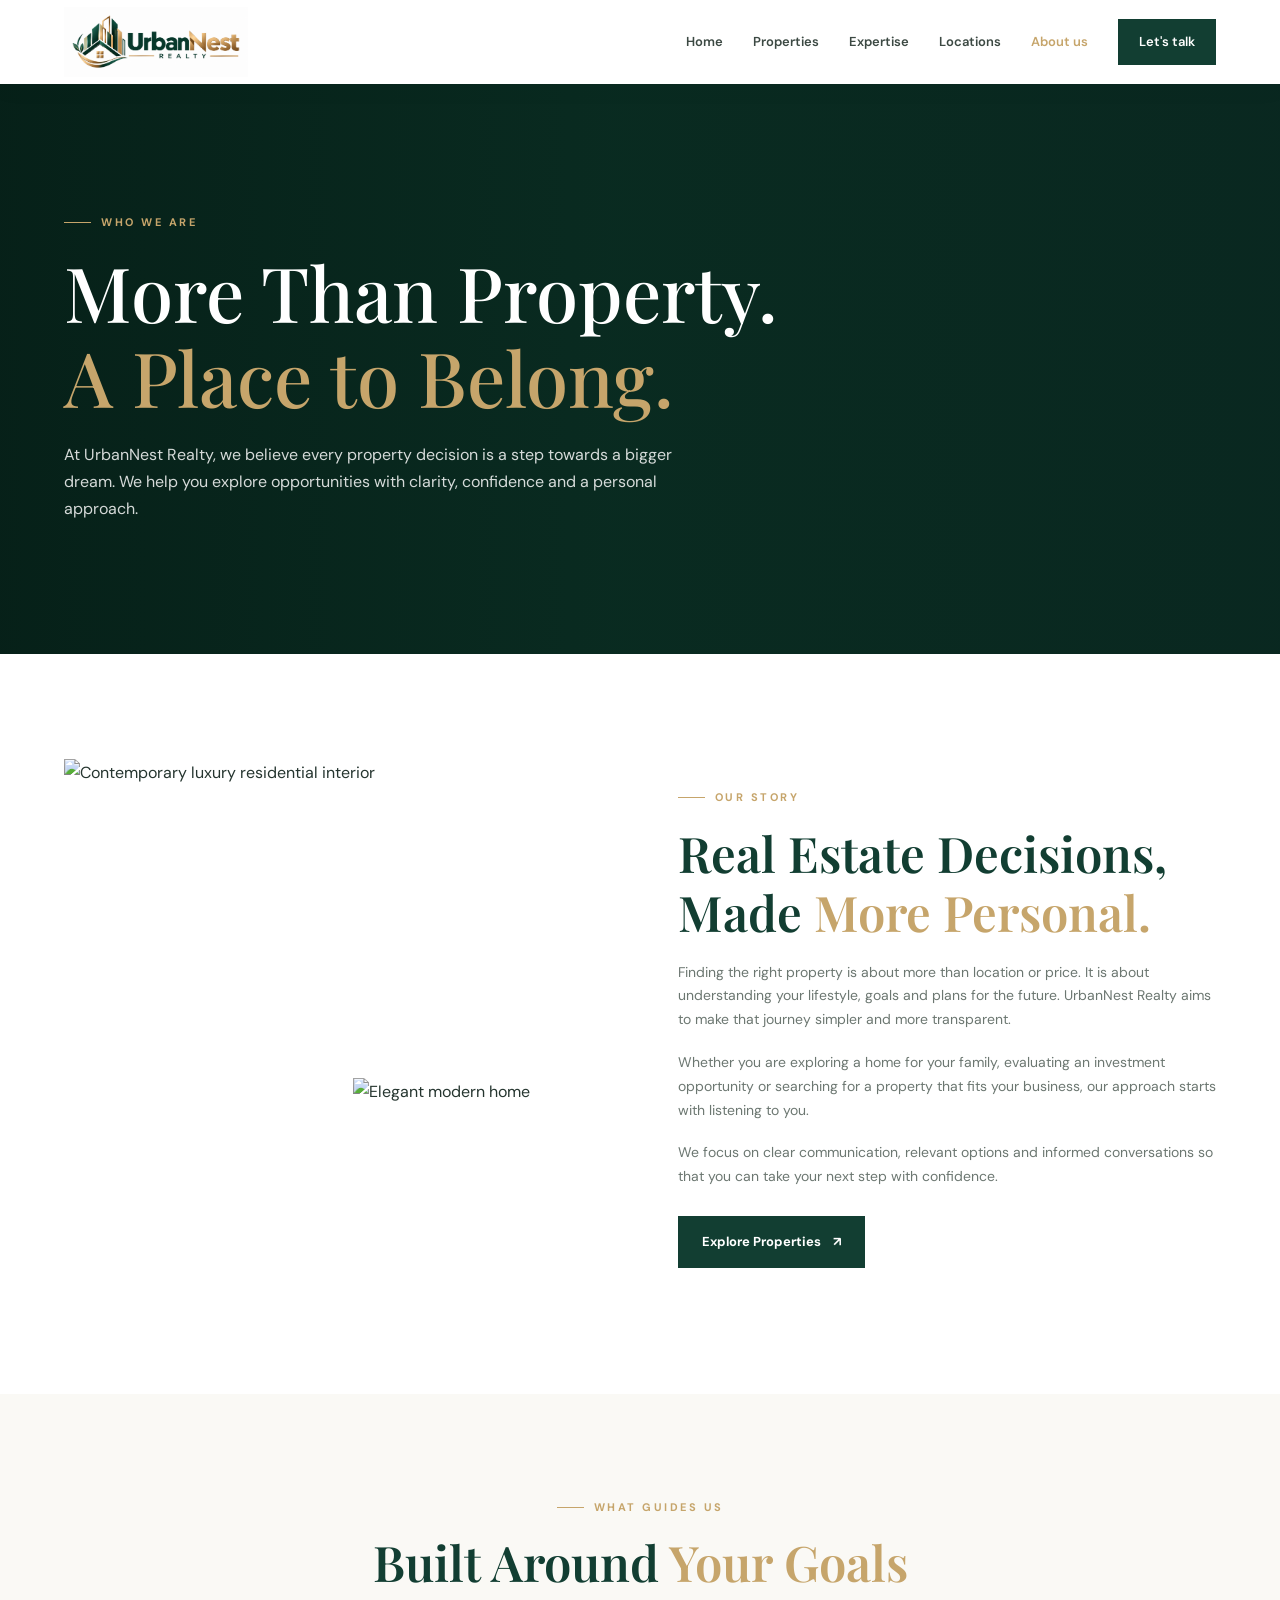
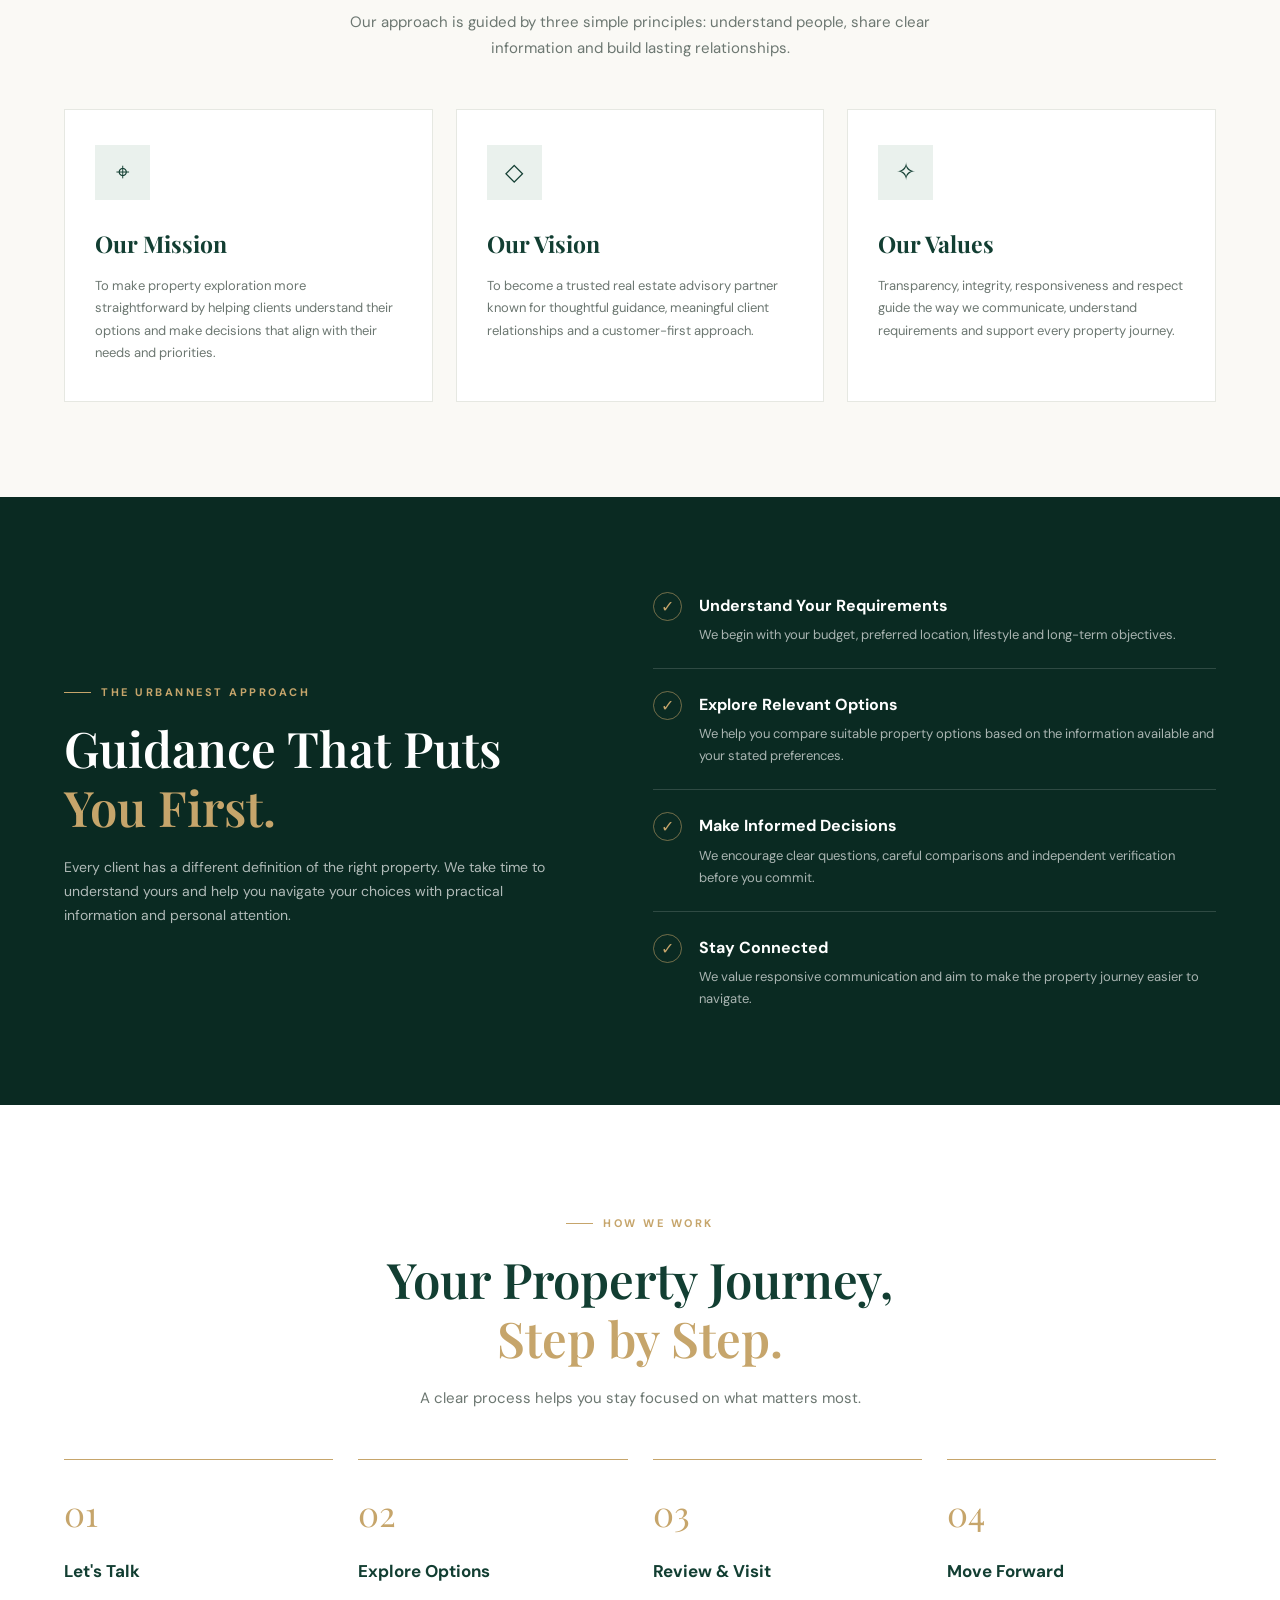
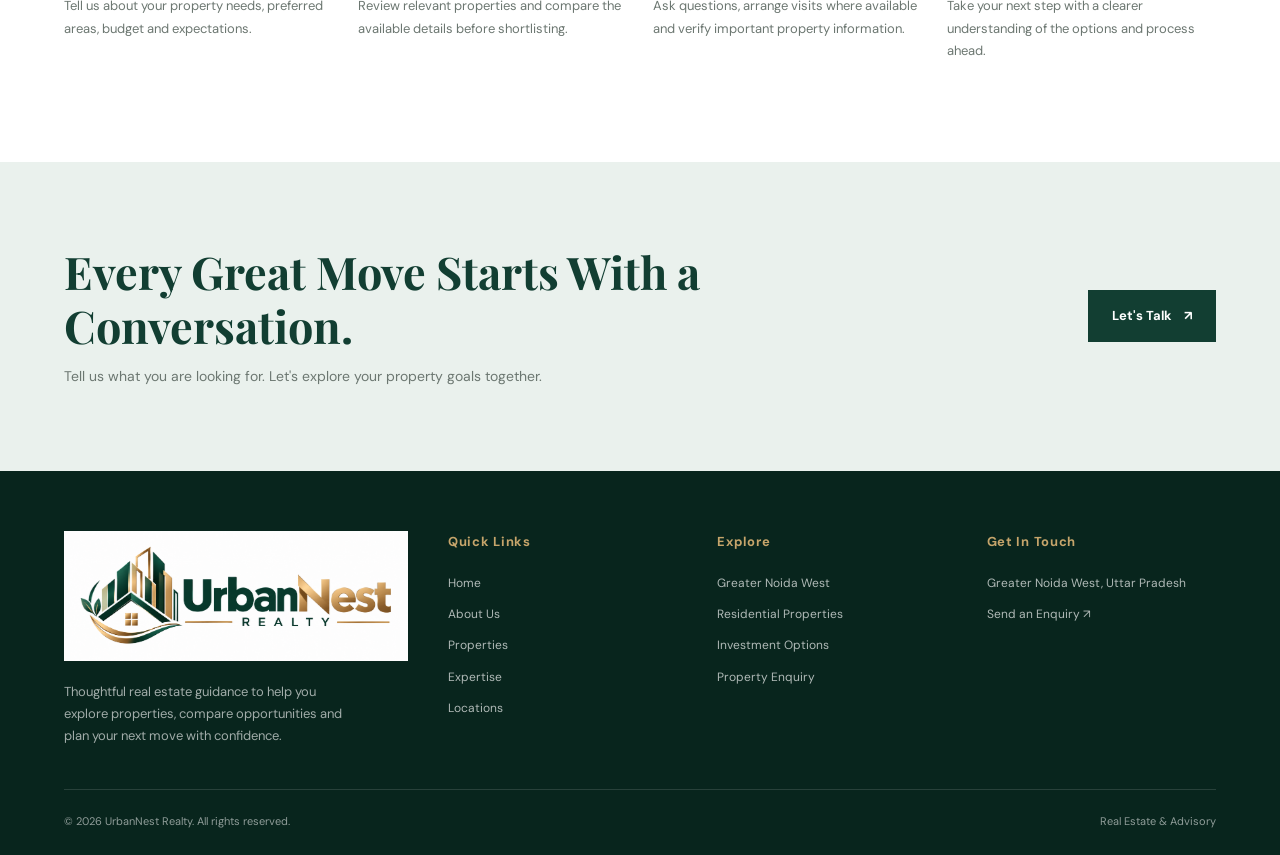
==== commit bba6e541: "update website" ====
--- a/about.html
+++ b/about.html
@@ -847,7 +847,7 @@
       <a href="expertise.html">Expertise</a>
       <a href="locations.html">Locations</a>
       <a href="about.html" class="active">About us</a>
-      <a class="nav-cta" href="index.html#contact">Let's talk ↗</a>
+      <a class="nav-cta" href="lets.html">Let's talk </a>
     </nav>
   </header>
 
@@ -857,7 +857,7 @@
       <div class="container">
         <div class="hero-content">
           <div class="breadcrumbs">
-            <a href="index.html">Home</a> &nbsp; / &nbsp; About Us
+           
           </div>
 
           <span class="eyebrow">Who We Are</span>
@@ -872,14 +872,7 @@
             with clarity, confidence and a personal approach.
           </p>
 
-          <div class="hero-buttons">
-            <a href="#our-story" class="btn">
-              Discover Our Story <span>↗</span>
-            </a>
-            <a href="index.html#contact" class="btn btn-outline">
-              Connect With Us
-            </a>
-          </div>
+         
         </div>
       </div>
     </section>
@@ -898,7 +891,7 @@
             alt="Elegant modern home"
             loading="lazy">
 
-          <div class="image-label">Your Vision. Our Guidance.</div>
+         
         </div>
 
         <div class="intro-copy">
